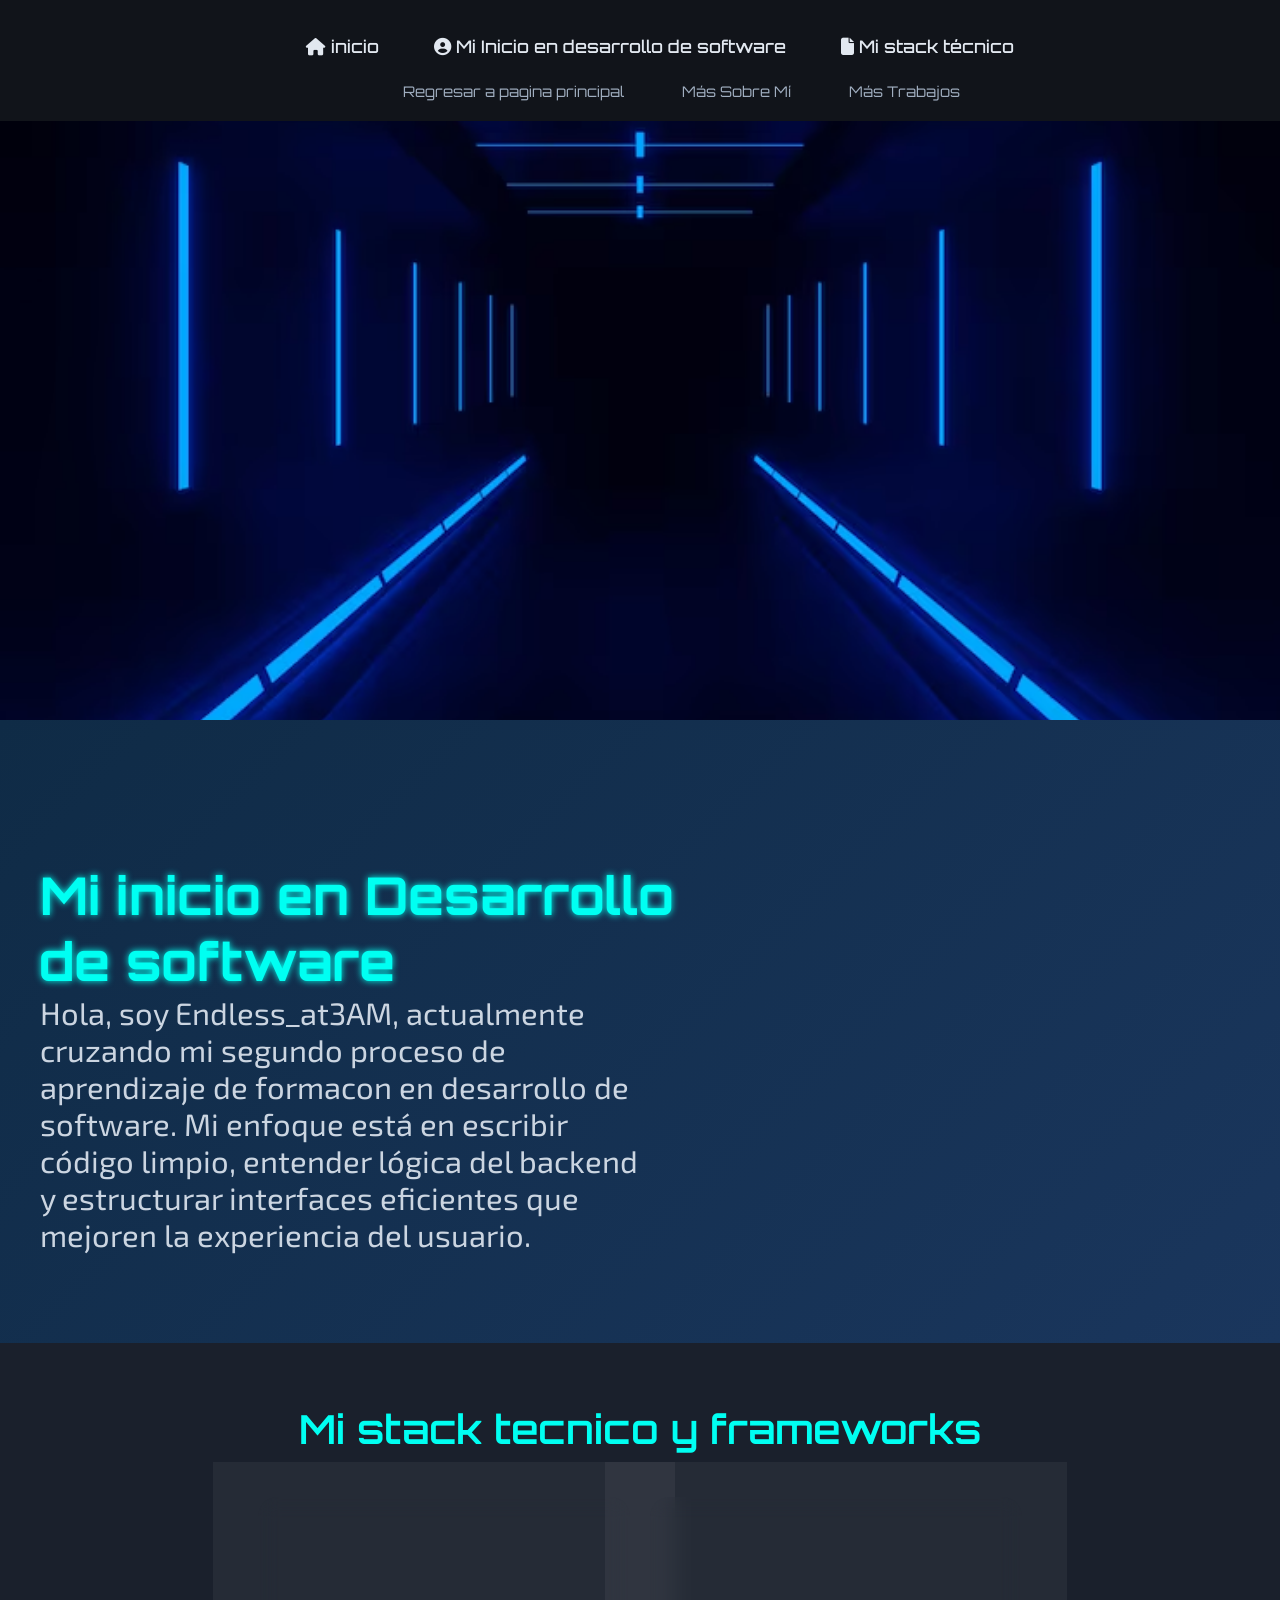
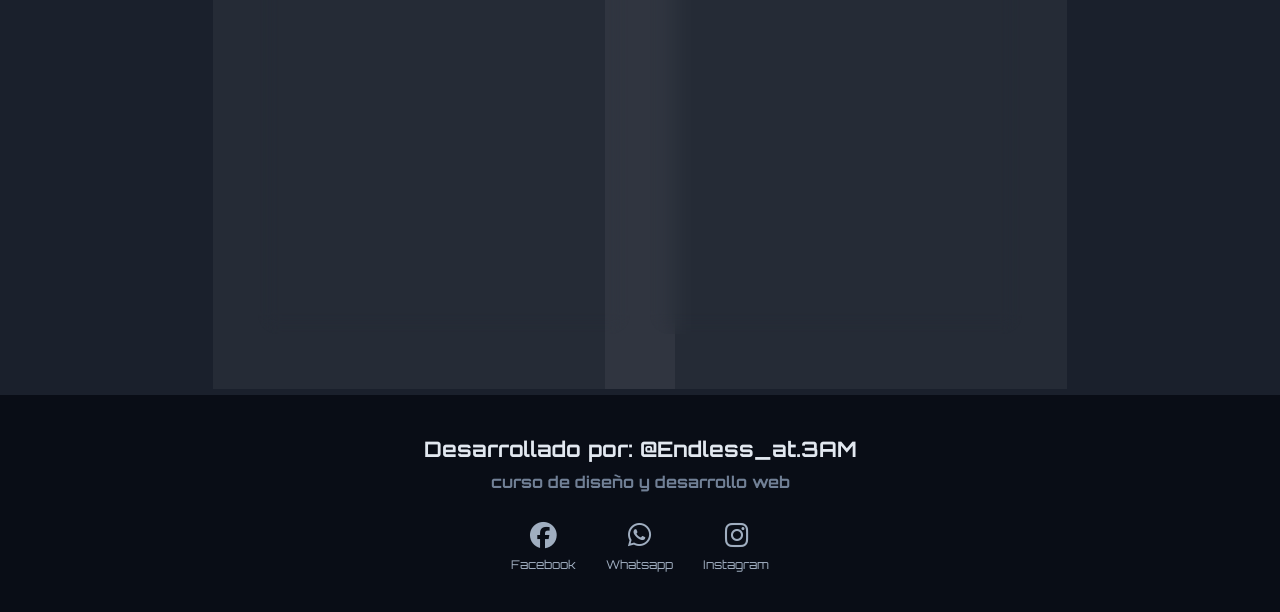
==== contacto.html @ bc2db7d2 "Add files via upload" ====
<!DOCTYPE html>
<html lang="en">
<head>
    <meta charset="UTF-8">
    <meta name="viewport" content="width=device-width, initial-scale=1.0">
    <title>Listas de menú</title>
    <link rel="stylesheet" href="contacto.css">
    <link href="https://fonts.googleapis.com/css2?family=Orbitron:wght@400;500;600;700;800;900&display=swap" rel="stylesheet">
    <link href="https://fonts.googleapis.com/css2?family=Exo+2:wght@100;200;300;400;500;600;700;800;900&display=swap" rel="stylesheet">
<link rel="stylesheet" href="https://cdnjs.cloudflare.com/ajax/libs/font-awesome/6.5.2/css/all.min.css">
</head>
<body>
    <header id="header">
        <nav>
            <ul class="principal">
                <li><a href="#seccion01"><i class="fa-solid fa-house"></i> inicio</a></li>
                <li><a href="#seccion02"><i class="fa-solid fa-circle-user"></i> Mi Inicio en desarrollo de software </a>
                </li>
                <li><a href="#seccion03"><i class="fa-solid fa-file"></i> Mi stack técnico </a></li>
            </ul>
        </nav>
        <div class="submenu">
            <ul>
                <a href="enlaces.html"><li>Regresar a pagina principal</li></a>
                <a href="sobremi.html"><li>Más Sobre Mí</li></a>
                <a href="trabajos.html"><li>Más Trabajos</li></a>
            </ul>
        </div>
    </header>
    <main>
        <section id="seccion01" class="imagen_fondo">
        </section>
        <section id="seccion02" class="Hero_section">
            <div>
            <h1>Mi inicio en Desarrollo de software</h1>
            <p>Hola, soy Endless_at3AM, actualmente cruzando mi segundo proceso de aprendizaje de formacon en desarrollo de software. Mi enfoque está en escribir código limpio, entender lógica del backend y estructurar interfaces eficientes que mejoren la experiencia del usuario.</p>
            </div>
        </section>
        <section id="seccion03" class="stack_aprendizaje">
            <h2>Mi stack tecnico y frameworks</h2>
            <div class="lista-tarjetas">
            <div class="TarjetaPrincipal">
                <h1>Maquetacion semántica con HTML5 y CSS moderno</h1>
                <div class="contenido">
                    <p>Creo páginas web de forma ordenada orientadas a negocios que permitan la optimizacion y presentacion de informacion orientadas a sus negocios correspondientes.</p>
                </div>
            </div>
            <div class="TarjetaPrincipal">
                <h1>Lógica y Datos: Manipulacion de base de datos relacionales en SQL server</h1>
                <div class="contenido">
                    <p>Desarrollo bases de datos en modelos relacionales orientados a objetos que permiten almacenar datos respecto al uso de datos de interés del modelo de negocio.</p>
                </div>
            </div>
            </div>
        </section>
    </main>
    <footer>
        <h2>Desarrollado por: @Endless_at.3AM</h2>
        <h3>curso de diseño y desarrollo web</h3>
        <ul class="redes">
        <li>
            <a href="https://www.facebook.com/?locale=es_LA">
                <i class="fa-brands fa-facebook"></i>
                <p>Facebook</p>
            </a>
        </li>
        <li>
            <a href="https://www.whatsapp.com/?lang=es">
                <i class="fa-brands fa-whatsapp"></i>
                <p>Whatsapp</p>
            </a>
        </li>
        <li>
            <a href="https://www.instagram.com/">
                <i class="fa-brands fa-instagram"></i>
                <p>Instagram</p>
            </a>
        </li>
        </ul>
    </footer>
</body>
</html>
---- contacto.css ----
*{
    margin: 0;
    padding: 0;
}
html {
    scroll-behavior: smooth;
}
body{
    background-color: beige;
    font-family: Exo2;
    font-size: 12pt;
}
header{
    width: 100%;
    padding: 20px;
    background-color: #11141a;
    position: fixed;
    top: 0;
    left: 0;
    z-index: 9999;
}
nav ul{
    list-style-type: none;
    padding-left: 20px;
    display: flex;
    gap: 20px;
    padding: 20px;
    justify-content: center;
    
}
nav ul a{
    text-decoration: none;
    color: white;
    font-family: orbitron;
    font-size: 16pt;
    transition: background-color 0.3s;
}
nav ul a li i{
    margin-right: 8px;
}
nav ul a:hover{
    transform: scale(1.05);
    background-color: #718096;
    font-weight: 800;
    text-shadow: 0px 0px 20px #00fff2;
}

.submenu ul{
    display: flex;
    justify-content: center;
    list-style: none;
    gap: 15px;
}
.submenu ul a{
    text-decoration: none;
    color: #a0aec0;
    font-family: orbitron;
    font-size: 11pt;
    transition: all 0.3s;
    margin-top: 10px;
    margin-left: 43px;
}
.submenu ul a:hover{
    background-color: transparent;
    color: white;
    text-shadow: 0px 0px 20px #00fff2;
    font-weight: 900;
}
.imagen_fondo{
    width: 100%;
    height: 80vh;
    background-color: #2d3748;
    background-image: url(imagenes/contacto.avif);
    background-position: center;
    background-size: 100%;
    scroll-margin-top: 140px;
    overflow: hidden;
}
.principal{
    display: flex;
    gap: 25px;
    list-style: none;
    background-color: transparent;
    padding: 5px;
    justify-content: center;
}
.principal > li{
    position: relative;
}
.principal a{
    color: #e2e8f0;
    text-decoration: none;
    padding: 10px 15px;
    display: block;
    font-family: orbitron;
    font-size: 13pt;
    font-weight: 500;
    transition: all 0.3s ease;
}
.principal a li i{
    margin-right: 8px;
}
.principal a:hover{
    transform: translateY(-2px);
    color: #00fff2;
    text-shadow: 0px 0px 10px rgba(0, 255, 242, 0.5);
}
.secundario{
    list-style: none;
    position: absolute;
    left: 0;
    background-color: #1a202c;
    display: none;
    min-width: 180px;
    border-radius: 8px;
    border: 1px solid #2d3748;
    overflow: hidden;
}
.secundario a{
    padding: 12px 15px;
    color: #e2e8f0;
    font-size: 11pt;
}
.secundario a:hover{
    background-color: #2d3748;
    color: #00fff2;
}
.principal li:hover .secundario{
    display: block;
}
.video01{
    width: 100%;
    height: 100%;
    object-fit: cover;
    display: block;
}
.sobre mi a, .trabajos a, contacto a, blog a{
    display: none;
}
.Hero_section{
    width: auto;
    height: auto;
    background: linear-gradient(135deg, #0f2b46 0%, #1a365d 100%);
    padding: 90px 40px;
}
.Hero_section div{
    display: flex;
    flex-wrap: wrap;
}
.Hero_section h1{
    color: #00fff2;
    text-shadow: 0px 0px 7px #00fff2;
    font-family: orbitron;
    font-size: 52px;
    width: 661px;
    text-decoration: none;
    margin-top: 52px;
}
.Hero_section p{
    width: 610px;
    color: #cbd5e1;
    font-family: 'Exo 2';
    font-size: 31px;
}
.contacto{
    width: 100%;
    height: 600px;
    background-color: #00fff2;
}
.blog{
    width: 100%;
    height: 600px;
    background-color: #31046d;
}
footer{
    background-color: #090d16;
    width: auto;
    color: #e2e8f0;
    padding: 40px 20px;
}
footer h2{
    font-size: 16pt;
    font-family: orbitron;
    text-align: center;
    margin-bottom: 10px;
    transition: all 0.3s ease;
}
footer h3{
    font-size: 12pt;
    font-family: orbitron;
    margin-bottom: 30px;
    text-align: center;
    color: #718096;
    transition: all 0.3s ease;
}
footer h2:hover{
    transform: scale(1.05);
    text-shadow: 0px 0px 20px #00fff2;
}

footer h3:hover{
    transform: scale(1.05);
    text-shadow: 0px 0px 20px #00fff2;
}
.redes{
    list-style: none;
    display: flex;
    gap: 30px;
    justify-content: center;
}

.redes a{
    text-decoration: none;
    color: #a0aec0;
    display: flex;
    flex-direction: column;
    align-items: center;
    gap: 8px;
    transition: all 0.3s;
}
.redes a i{
    font-size: 20pt;
}
.redes a p{
    font-size: 9pt;
    font-family: orbitron;
}
.redes a:hover{
    transform: scale(1.05);
    color: #00fff2;
    text-shadow: 0px 1px 10px #00fff2;
}
.TarjetaPrincipal{
    font-family: 'Exo 2';
    background-color: rgba(255, 255, 255, 0.05);
    backdrop-filter: blur(10px);
    color: white;
    border: 1px solid rgba(255, 255, 255, 0.1);
    border-radius: 20px;
    width: 300px;
    height: auto;
    min-height: 320px;
    padding: 35px;
    gap: 32px;
    margin-top: 43px;
    display: flex;
    flex-direction: column;
    justify-content: center;
    text-align: center;
    box-shadow: 0 10px 30px rgba(0,0,0,0.2);
}
.TarjetaPrincipal h1{
    font-family: orbitron;
    font-size: 22pt;
    color: #00fff2;
    margin-bottom: 20px;
    text-shadow: 0px 4px 15px rgba(0, 255, 242, 0.7);
}
.TarjetaPrincipal .contenido p{
    font-size: 12pt;
    line-height: 1.6;
    color: #e2e8f0;
}
.lista-tarjetas{
    display: flex;
    flex-wrap: wrap;
    flex-direction: row;
    justify-content: space-between;
    gap: 20px;
}
.tarjeta{
    font-family: 'Exo 2';
    color: white;
    background-color: rgba(255, 255, 255, 0.03);
    backdrop-filter: blur(10px);
    border: 1px solid rgba(255, 255, 255, 0.05);
    border-radius: 16px;
    width: 380px;
    height: auto;
    padding: 20px 25px;
    transition: all 0.4s ease;
    text-align: left;
    box-shadow: 0px 5px 15px rgba(0,0,0,0.1);
}
.tarjeta h2{
    font-family: orbitron;
    font-size: 14pt;
    color: #cbd5e1;
    margin-bottom: 8px;
    transition: color 0.3s;
}
.tarjeta .contenido p{
    color: #94a3b8;
    line-height: 1.5;
}
.stack_aprendizaje{
    display: flex;
    flex-wrap: wrap;
    justify-content: space-around;
    width: auto;
    height: auto;
    background-color: #1a202c;
    padding: 61px;
}
.stack_aprendizaje .titulo_programacion{
    margin-top: 62px;
    text-align: center;
}
.stack_aprendizaje h2{
    color: #00fff2;
    font-size: 40px;
    font-family: 'orbitron';
    font-weight: 600;
}
.TarjetaPrincipal .contenido p{
    font-size: 12pt;
    line-height: 1.6;
    color: #e2e8f0;
}
.Canales_comunicacion{
    display: flex;
    flex-wrap: wrap;
    justify-content: space-around;
    width: auto;
    height: auto;
    background-color: #1a202c;
    padding: 61px;
}
.Canales_comunicacion h2{
    font-family: orbitron;
    font-size: 22pt;
    color: #00fff2;
    margin-bottom: 20px;
    text-shadow: 0px 4px 15px rgba(0, 255, 242, 0.7);
}
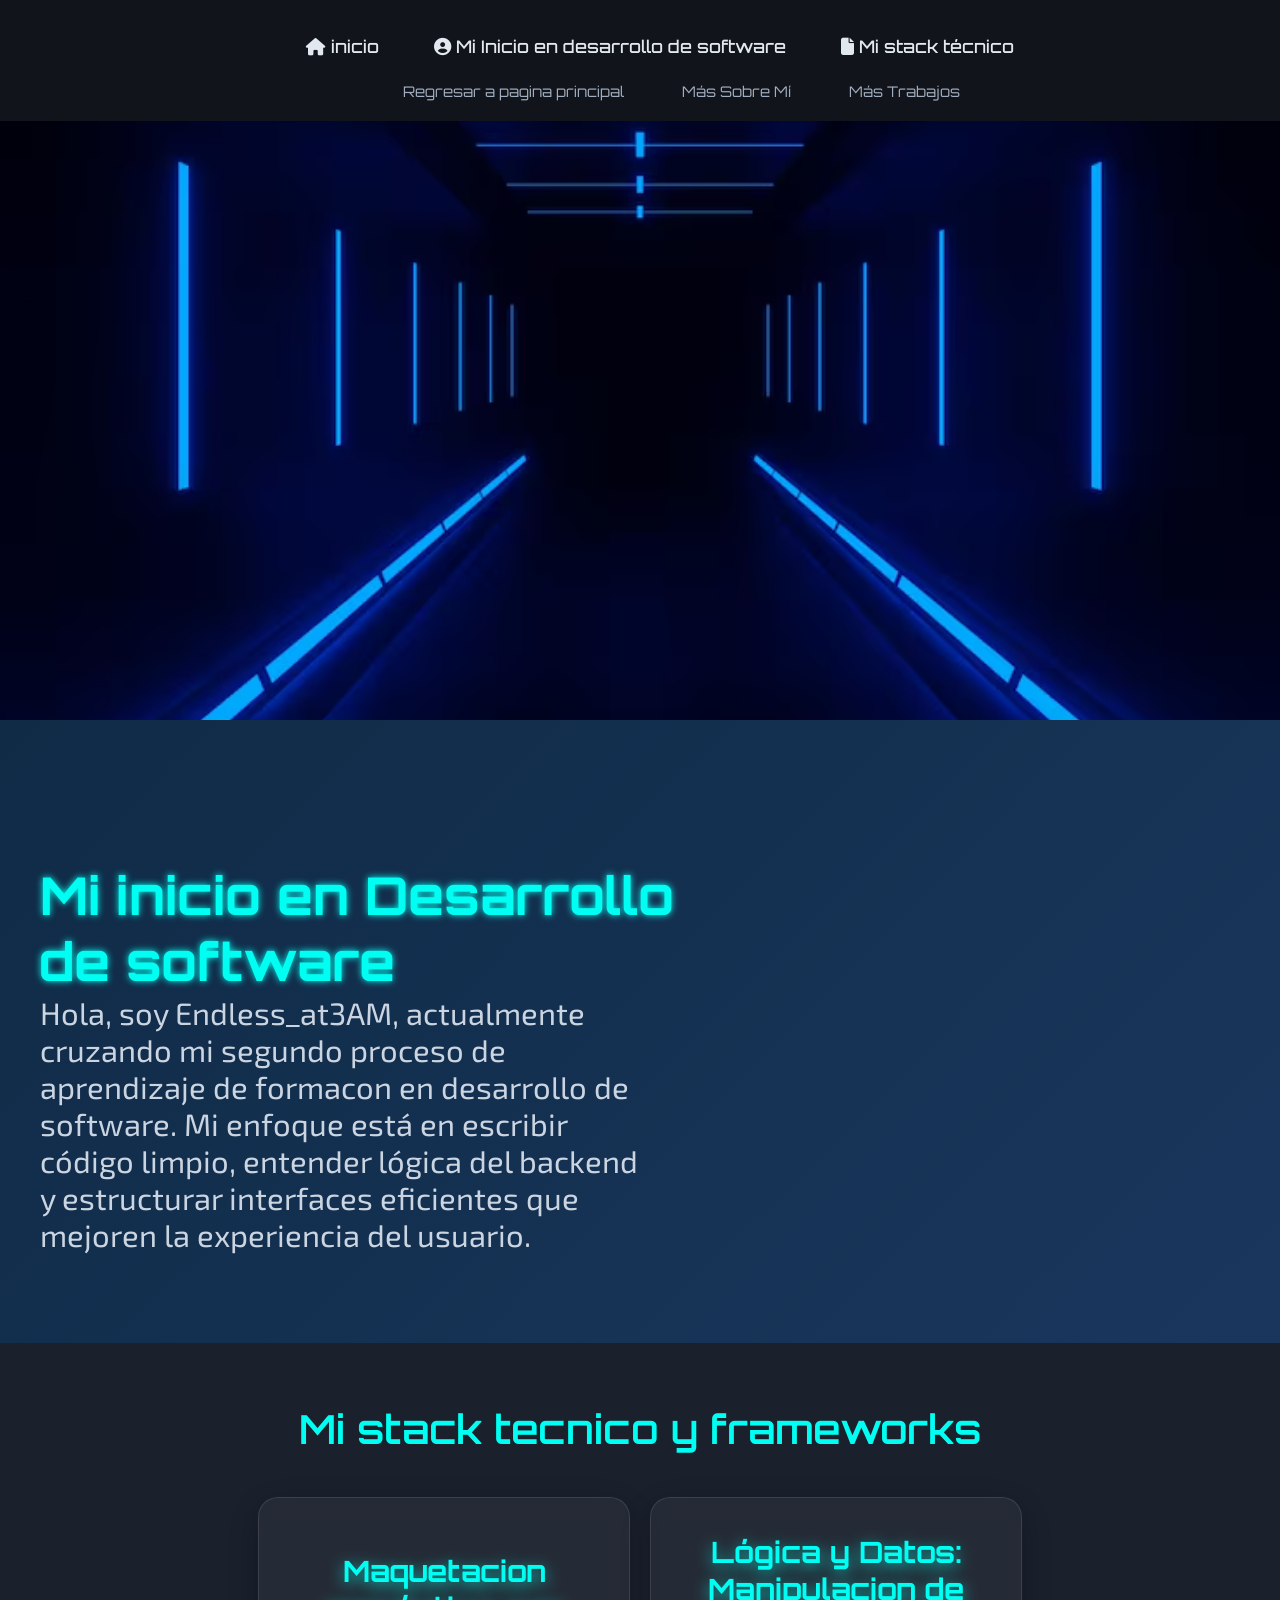
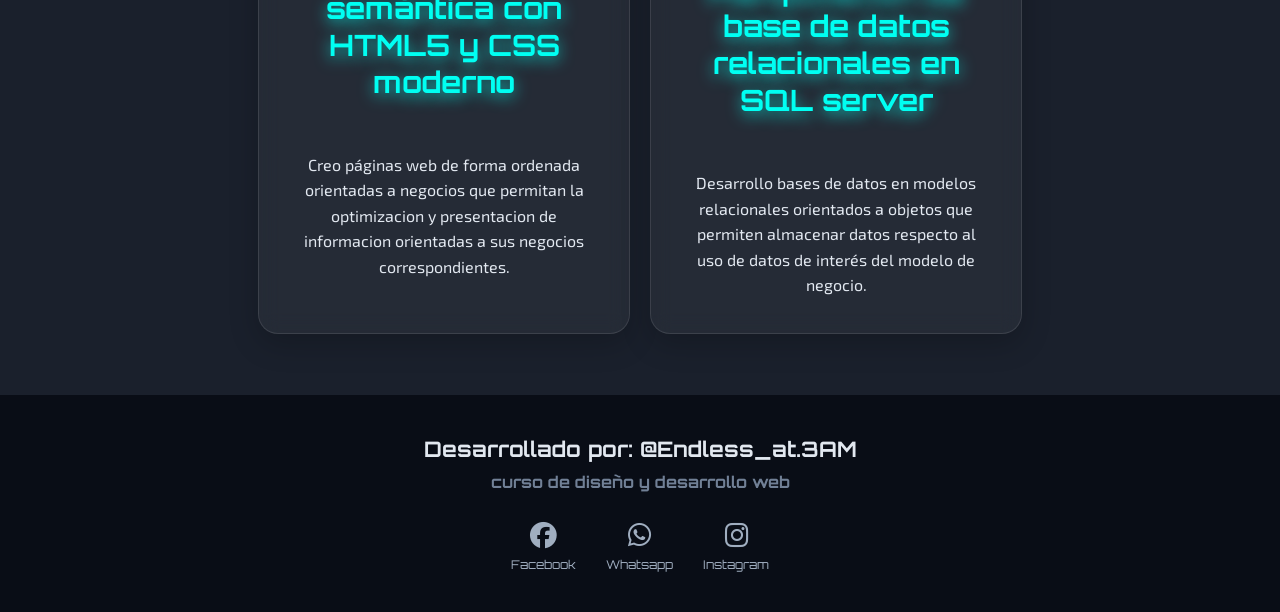
==== commit c978f68e: "Update contacto.html" ====
--- a/contacto.html
+++ b/contacto.html
@@ -21,7 +21,7 @@
         </nav>
         <div class="submenu">
             <ul>
-                <a href="enlaces.html"><li>Regresar a pagina principal</li></a>
+                <a href="index.html"><li>Regresar a pagina principal</li></a>
                 <a href="sobremi.html"><li>Más Sobre Mí</li></a>
                 <a href="trabajos.html"><li>Más Trabajos</li></a>
             </ul>
@@ -79,4 +79,4 @@
         </ul>
     </footer>
 </body>
-</html>+</html>
